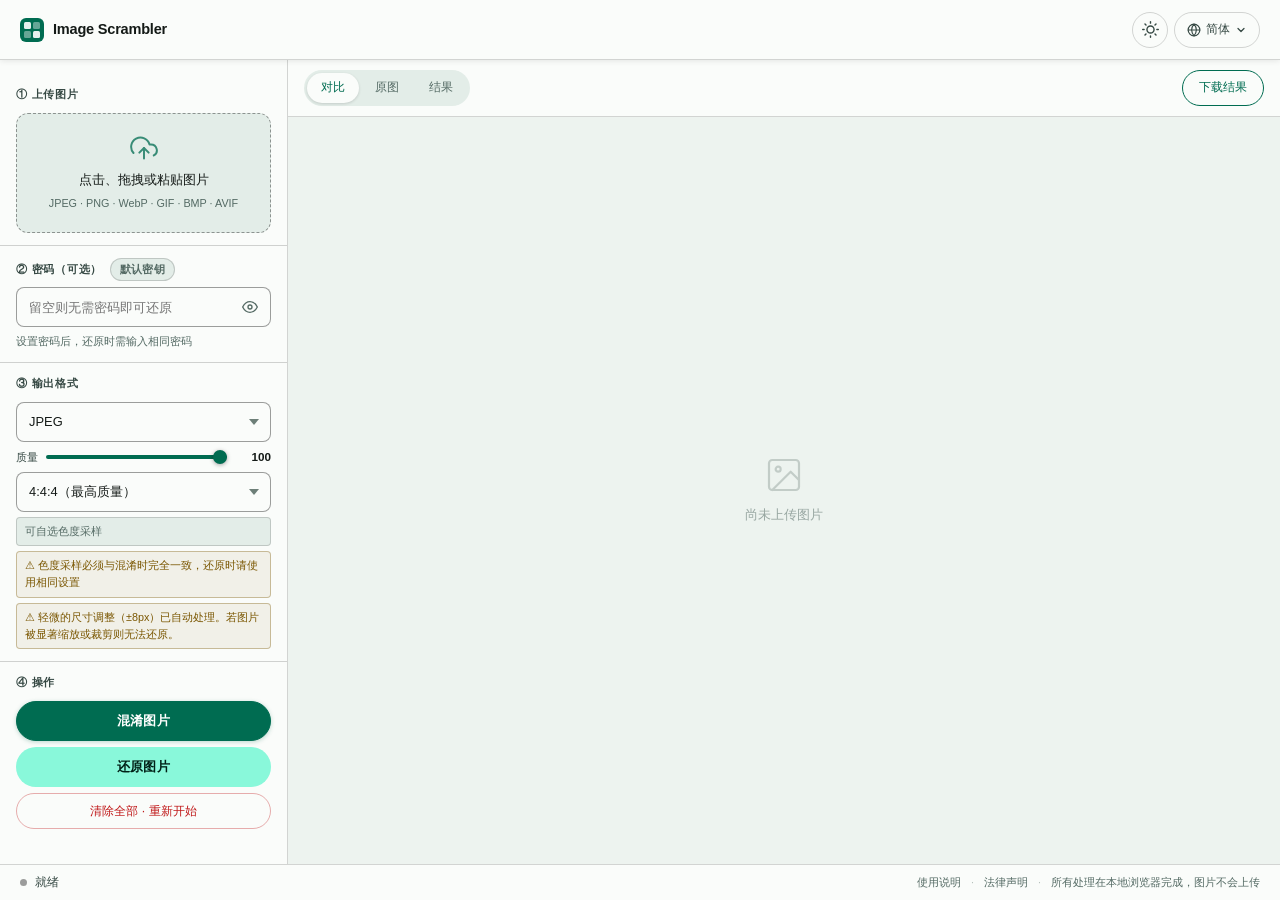
==== sites/imageprocess/scrambler/jgs/index.html @ 721153c7 "Initial commit" ====
<!DOCTYPE html>
<html lang="zh-Hans">

<head>
    <meta charset="UTF-8">
    <meta name="viewport" content="width=device-width,initial-scale=1">
    <meta name="description"
        content="JGS — WASM-powered DCT-domain image scrambler. Pure-Rust core, selectable chroma subsampling, runs entirely in your browser.">
    <title>JGS</title>
    <link rel="stylesheet" href="style.css">
</head>

<body>
    <div id="app">

        <!-- ── WASM / Worker support banner (hidden until check fails) ── -->
        <div id="wasm-error" class="wasm-error" style="display:none" role="alert">
            <svg width="18" height="18" viewBox="0 0 24 24" fill="none" stroke="currentColor" stroke-width="2"
                stroke-linecap="round" stroke-linejoin="round" aria-hidden="true" style="flex-shrink:0">
                <circle cx="12" cy="12" r="10" />
                <line x1="12" y1="8" x2="12" y2="12" />
                <line x1="12" y1="16" x2="12.01" y2="16" />
            </svg>
            <span data-i18n="wasm_not_supported"></span>
        </div>

        <!-- ── Topbar ── -->
        <header class="topbar">
            <div class="topbar-brand">
                <svg width="24" height="24" viewBox="0 0 24 24" fill="none" aria-hidden="true">
                    <rect width="24" height="24" rx="6" fill="var(--accent)" />
                    <rect x="4" y="4" width="7" height="7" rx="1.5" fill="var(--on-accent)" opacity=".9" />
                    <rect x="13" y="4" width="7" height="7" rx="1.5" fill="var(--on-accent)" opacity=".4" />
                    <rect x="4" y="13" width="7" height="7" rx="1.5" fill="var(--on-accent)" opacity=".4" />
                    <rect x="13" y="13" width="7" height="7" rx="1.5" fill="var(--on-accent)" opacity=".9" />
                </svg>
                <span data-i18n="brand">JGS</span>
            </div>
            <div class="topbar-right">
                <button class="theme-toggle" id="theme-toggle" aria-label="Toggle theme" title="Toggle theme">
                    <svg id="icon-light" width="17" height="17" viewBox="0 0 24 24" fill="none" stroke="currentColor"
                        stroke-width="2" stroke-linecap="round" stroke-linejoin="round">
                        <circle cx="12" cy="12" r="5" />
                        <line x1="12" y1="1" x2="12" y2="3" />
                        <line x1="12" y1="21" x2="12" y2="23" />
                        <line x1="4.22" y1="4.22" x2="5.64" y2="5.64" />
                        <line x1="18.36" y1="18.36" x2="19.78" y2="19.78" />
                        <line x1="1" y1="12" x2="3" y2="12" />
                        <line x1="21" y1="12" x2="23" y2="12" />
                        <line x1="4.22" y1="19.78" x2="5.64" y2="18.36" />
                        <line x1="18.36" y1="5.64" x2="19.78" y2="4.22" />
                    </svg>
                    <svg id="icon-dark" width="17" height="17" viewBox="0 0 24 24" fill="none" stroke="currentColor"
                        stroke-width="2" stroke-linecap="round" stroke-linejoin="round" style="display:none">
                        <path d="M21 12.79A9 9 0 1 1 11.21 3 7 7 0 0 0 21 12.79z" />
                    </svg>
                </button>
                <div class="lang-dropdown" id="lang-dropdown">
                    <button class="lang-trigger" id="lang-trigger" aria-haspopup="listbox" aria-expanded="false">
                        <svg width="14" height="14" viewBox="0 0 24 24" fill="none" stroke="currentColor"
                            stroke-width="2" stroke-linecap="round" stroke-linejoin="round">
                            <circle cx="12" cy="12" r="10" />
                            <line x1="2" y1="12" x2="22" y2="12" />
                            <path
                                d="M12 2a15.3 15.3 0 0 1 4 10 15.3 15.3 0 0 1-4 10 15.3 15.3 0 0 1-4-10 15.3 15.3 0 0 1 4-10z" />
                        </svg>
                        <span id="lang-label">简体</span>
                        <svg width="12" height="12" viewBox="0 0 24 24" fill="none" stroke="currentColor"
                            stroke-width="2.5" stroke-linecap="round" stroke-linejoin="round">
                            <polyline points="6 9 12 15 18 9" />
                        </svg>
                    </button>
                    <div class="lang-menu" id="lang-menu" role="listbox"></div>
                </div>
            </div>
        </header>

        <!-- ── Main layout ── -->
        <div class="main-layout">

            <!-- ── Sidebar ── -->
            <aside class="sidebar" id="sidebar">

                <!-- Step 1: Upload -->
                <div class="sidebar-section">
                    <span class="step-label" data-i18n="step1_label">① 上传图片</span>
                    <div class="upload-zone" id="upload-zone" tabindex="0" role="button" aria-label="Upload image">
                        <div class="upload-zone-icon">
                            <svg viewBox="0 0 24 24" fill="none" stroke="currentColor" stroke-width="1.7"
                                stroke-linecap="round" stroke-linejoin="round">
                                <polyline points="16 16 12 12 8 16" />
                                <line x1="12" y1="12" x2="12" y2="21" />
                                <path d="M20.39 18.39A5 5 0 0 0 18 9h-1.26A8 8 0 1 0 3 16.3" />
                            </svg>
                        </div>
                        <div class="upload-zone-text" data-i18n="upload_text">点击、拖拽或粘贴图片</div>
                        <div class="upload-zone-sub" data-i18n="upload_sub">JPEG · PNG · WebP · GIF · BMP · AVIF</div>
                        <input type="file" id="file-input" accept="image/*" style="display:none" aria-hidden="true">
                    </div>
                    <div class="detect-hint" id="detect-hint" style="display:none" data-i18n="detect_jgs_hint"></div>
                </div>

                <div class="sidebar-divider"></div>

                <!-- Step 2: Password -->
                <div class="sidebar-section">
                    <div class="step-kv">
                        <span class="step-label" data-i18n="step2_label">③ 密码（可选）</span>
                        <span class="key-badge" id="key-badge"></span>
                    </div>
                    <div class="pw-wrap">
                        <input class="field-input pw-text" type="text" id="password" autocomplete="off"
                            autocorrect="off" autocapitalize="off" spellcheck="false"
                            data-i18n-placeholder="password_placeholder">
                        <button class="pw-eye" id="pw-eye" type="button" tabindex="-1"
                            aria-label="Toggle password visibility">
                            <svg id="eye-open" width="16" height="16" viewBox="0 0 24 24" fill="none"
                                stroke="currentColor" stroke-width="2" stroke-linecap="round" stroke-linejoin="round">
                                <path d="M1 12s4-8 11-8 11 8 11 8-4 8-11 8-11-8-11-8z" />
                                <circle cx="12" cy="12" r="3" />
                            </svg>
                            <svg id="eye-closed" width="16" height="16" viewBox="0 0 24 24" fill="none"
                                stroke="currentColor" stroke-width="2" stroke-linecap="round" stroke-linejoin="round"
                                style="display:none">
                                <path
                                    d="M17.94 17.94A10.07 10.07 0 0 1 12 20c-7 0-11-8-11-8a18.45 18.45 0 0 1 5.06-5.94M9.9 4.24A9.12 9.12 0 0 1 12 4c7 0 11 8 11 8a18.5 18.5 0 0 1-2.16 3.19m-6.72-1.07a3 3 0 1 1-4.24-4.24" />
                                <line x1="1" y1="1" x2="23" y2="23" />
                            </svg>
                        </button>
                    </div>
                    <div class="field-hint" data-i18n="password_hint">设置密码后，还原时需输入相同密码</div>
                </div>

                <div class="sidebar-divider"></div>

                <!-- Step 3: Output format -->
                <div class="sidebar-section">
                    <span class="step-label" data-i18n="step3_label">③ 输出格式</span>
                    <select class="field-input" id="out-format" aria-label="Output format">
                        <option value="0" selected>JPEG</option>
                        <option value="1">PNG</option>
                    </select>
                    <div class="format-opts" id="format-opts"></div>
                </div>

                <div class="sidebar-divider"></div>

                <!-- Image info -->
                <div class="sidebar-section" id="info-section" style="display:none">
                    <span class="section-label" data-i18n="info_label">图片信息</span>
                    <div class="info-grid">
                        <div class="info-item">
                            <div class="k" data-i18n="info_size">尺寸</div>
                            <div class="v" id="info-size">—</div>
                        </div>
                        <div class="info-item">
                            <div class="k" data-i18n="info_blocks">块数</div>
                            <div class="v" id="info-blocks">—</div>
                        </div>
                        <div class="info-item">
                            <div class="k" data-i18n="info_chroma">色度</div>
                            <div class="v" id="info-chroma">—</div>
                        </div>
                        <div class="info-item">
                            <div class="k" data-i18n="info_fmt">格式</div>
                            <div class="v" id="info-fmt">—</div>
                        </div>
                    </div>
                </div>

                <div class="sidebar-divider" id="info-divider" style="display:none"></div>

                <!-- Step 4: Actions -->
                <div class="sidebar-section">
                    <span class="step-label" data-i18n="step4_label">④ 操作</span>
                    <button class="btn btn-primary btn-full" id="btn-scramble" data-i18n="scramble_btn">混淆图片</button>
                    <button class="btn btn-secondary btn-full" id="btn-restore" data-i18n="restore_btn">还原图片</button>
                    <button class="btn btn-ghost btn-sm btn-full" id="btn-reset" data-i18n="reset_btn"
                        style="display:none">重置为原图</button>
                    <button class="btn btn-danger btn-sm btn-full" id="btn-clear" data-i18n="clear_btn">清除全部 ·
                        重新开始</button>
                </div>

            </aside>

            <!-- ── Preview area ── -->
            <main class="preview-area" id="preview-area">

                <div class="preview-toolbar">
                    <div class="preview-tabs" role="tablist">
                        <button class="tab-btn active" id="tab-split" role="tab" aria-selected="true" data-tab="split"
                            data-i18n="tab_split">对比</button>
                        <button class="tab-btn" id="tab-original" role="tab" aria-selected="false" data-tab="original"
                            data-i18n="tab_original">原图</button>
                        <button class="tab-btn" id="tab-result" role="tab" aria-selected="false" data-tab="result"
                            data-i18n="tab_result">结果</button>
                    </div>
                    <div class="toolbar-right">
                        <span class="stale-badge" id="stale-badge" style="display:none" data-i18n="stale_hint"></span>
                        <button class="btn btn-ghost btn-sm" id="btn-download" data-i18n="download_btn">下载结果</button>
                    </div>
                </div>

                <!-- Compare slider view (default) -->
                <div class="compare-outer" id="view-split">
                    <div class="compare-wrap" id="compare-wrap">
                        <div class="compare-layer compare-left">
                            <img id="cmp-orig" src="" alt="Original" style="display:none">
                        </div>
                        <div class="compare-layer compare-right" id="cmp-right-layer">
                            <img id="cmp-result" src="" alt="Result" style="display:none">
                        </div>
                        <div class="compare-divider" id="cmp-divider" style="display:none"></div>
                        <div class="compare-handle" id="cmp-handle" style="display:none">
                            <svg width="16" height="16" viewBox="0 0 24 24" fill="none" stroke="currentColor"
                                stroke-width="2.5" stroke-linecap="round" stroke-linejoin="round" aria-hidden="true">
                                <!-- left arrow -->
                                <polyline points="9 18 3 12 9 6" />
                                <!-- right arrow -->
                                <polyline points="15 18 21 12 15 6" />
                            </svg>
                        </div>
                        <span class="compare-label compare-label-l" id="cmp-label-l" style="display:none"
                            data-i18n="pane_original">原图</span>
                        <span class="compare-label compare-label-r" id="cmp-label-r" style="display:none"
                            data-i18n="pane_result">结果</span>
                        <div class="compare-empty" id="cmp-empty">
                            <svg width="40" height="40" viewBox="0 0 24 24" fill="none" stroke="currentColor"
                                stroke-width="1.3" stroke-linecap="round" stroke-linejoin="round" opacity=".5"
                                aria-hidden="true">
                                <rect x="3" y="3" width="18" height="18" rx="2" ry="2" />
                                <circle cx="8.5" cy="8.5" r="1.5" />
                                <polyline points="21 15 16 10 5 21" />
                            </svg>
                            <span data-i18n="empty_original">尚未上传图片</span>
                        </div>
                    </div>
                </div>

                <!-- Single views (hidden by default) -->
                <div id="view-original" style="display:none; flex:1; position:relative">
                    <div class="single-view">
                        <img id="sv-orig" src="" alt="Original" style="display:none">
                        <div class="single-empty" id="sv-orig-empty">
                            <svg width="36" height="36" viewBox="0 0 24 24" fill="none" stroke="currentColor"
                                stroke-width="1.3" stroke-linecap="round" stroke-linejoin="round" opacity=".5">
                                <rect x="3" y="3" width="18" height="18" rx="2" />
                                <circle cx="8.5" cy="8.5" r="1.5" />
                                <polyline points="21 15 16 10 5 21" />
                            </svg>
                            <span data-i18n="empty_original">尚未上传图片</span>
                        </div>
                    </div>
                </div>

                <div id="view-result" style="display:none; flex:1; position:relative">
                    <div class="single-view">
                        <img id="sv-result" src="" alt="Result" style="display:none">
                        <div class="single-empty" id="sv-result-empty">
                            <svg width="36" height="36" viewBox="0 0 24 24" fill="none" stroke="currentColor"
                                stroke-width="1.3" stroke-linecap="round" stroke-linejoin="round" opacity=".5">
                                <rect x="3" y="3" width="18" height="18" rx="2" />
                                <circle cx="8.5" cy="8.5" r="1.5" />
                                <polyline points="21 15 16 10 5 21" />
                            </svg>
                            <span data-i18n="empty_result">混淆或还原后显示</span>
                        </div>
                    </div>
                </div>

            </main>
        </div>

        <!-- ── Combined bottom bar (status + footer links) ── -->
        <div class="bottom-bar">
            <div class="status-dot" id="status-dot"></div>
            <span id="status-text" data-i18n="status_ready">就绪</span>
            <div class="bottom-bar-links">
                <a href="#" id="link-help" data-i18n="footer_help">使用说明</a>
                <span class="dot">·</span>
                <a href="#" id="link-legal" data-i18n="footer_legal">法律声明</a>
                <span class="dot">·</span>
                <span data-i18n="footer_local">所有处理在本地浏览器完成，图片不会上传</span>
            </div>
        </div>

        <!-- ── Help Modal ── -->
        <div class="overlay" id="overlay-help" role="dialog" aria-modal="true" aria-labelledby="help-title">
            <div class="modal">
                <div class="modal-header">
                    <h2 id="help-title" data-i18n="help_title">使用说明</h2>
                </div>
                <div class="modal-body" id="help-body"></div>
                <div class="modal-footer">
                    <hr class="modal-divider">
                    <button class="modal-close" data-close="overlay-help" data-i18n="close">关闭</button>
                </div>
            </div>
        </div>

        <!-- ── Legal Modal ── -->
        <div class="overlay" id="overlay-legal" role="dialog" aria-modal="true" aria-labelledby="legal-title">
            <div class="modal">
                <div class="modal-header">
                    <h2 id="legal-title" data-i18n="legal_title">法律声明</h2>
                </div>
                <div class="modal-body" id="legal-body"></div>
                <div class="modal-footer">
                    <hr class="modal-divider">
                    <button class="modal-close" data-close="overlay-legal" data-i18n="close">关闭</button>
                </div>
            </div>
        </div>

    </div><!-- #app -->

    <script type="module" src="app.js"></script>
</body>

</html>
---- sites/imageprocess/scrambler/jgs/style.css ----
/* ============================================================
   Design Tokens
   ============================================================ */
/* ─ MD3 Light (default) ─ */
:root {
    --bg: #EDF3EF;
    --surface: #FAFCFA;
    --surface2: #E3EDE8;
    --surface3: #D7E3DD;
    --border: rgba(0, 0, 0, .16);
    --border-h: rgba(0, 0, 0, .38);
    --ink: #141A17;
    --ink2: #354843;
    --ink3: #546A64;
    --accent: #006C51;
    --accent-h: #00503C;
    --accent-dim: rgba(0, 108, 81, .12);
    --prim-cont: #89F8DA;
    --on-prim-cont: #002117;
    --sec-cont: #CCE8DF;
    --on-sec-cont: #082019;
    --err-cont: #FFDAD6;
    --on-err-cont: #410002;
    --danger: #C0191A;
    --warn: #7A5600;
    --on-accent: #ffffff;
    --ok: #006C51;
    --shadow: 0 1px 4px rgba(0, 0, 0, .12), 0 2px 16px rgba(0, 0, 0, .08);
    --shadow-sm: 0 1px 3px rgba(0, 0, 0, .14);
    --r: 12px;
    --r-sm: 8px;
    --r-xs: 4px;
    --r-lg: 28px;
    --r-full: 9999px;
    --font: "Google Sans", Roboto, -apple-system, BlinkMacSystemFont, "Segoe UI",
        "SF Pro Text", "Helvetica Neue", Arial, "Noto Sans", "Noto Sans CJK SC",
        "Microsoft YaHei UI", "PingFang SC", "Hiragino Sans GB", sans-serif;
    --trans: 200ms cubic-bezier(.2, 0, 0, 1);
    --trans-fast: 100ms cubic-bezier(.2, 0, 0, 1);
    --sidebar-w: 288px;
    color-scheme: light;
}

/* ─ MD3 Dark ─ */
[data-theme="dark"] {
    --bg: #0D1210;
    --surface: #181D1B;
    --surface2: #222928;
    --surface3: #2C3330;
    --border: rgba(255, 255, 255, .14);
    --border-h: rgba(255, 255, 255, .32);
    --ink: #DDE4E0;
    --ink2: #BECAC4;
    --ink3: #99ABA4;
    --accent: #6EDBBF;
    --accent-h: #58C9AD;
    --accent-dim: rgba(110, 219, 191, .14);
    --prim-cont: #00513C;
    --on-prim-cont: #89F8DA;
    --sec-cont: #2D4840;
    --on-sec-cont: #CCE8DF;
    --err-cont: #93000A;
    --on-err-cont: #FFDAD6;
    --danger: #FFB4AB;
    --warn: #F0BD48;
    --on-accent: #00271E;
    --ok: #6EDBBF;
    --shadow: 0 2px 12px rgba(0, 0, 0, .55), 0 0 0 1px rgba(255, 255, 255, .05);
    --shadow-sm: 0 1px 4px rgba(0, 0, 0, .45);
    color-scheme: dark;
}

*,
*::before,
*::after {
    box-sizing: border-box;
    margin: 0;
    padding: 0
}

html {
    font-size: 15px;
    -webkit-text-size-adjust: 100%;
    text-size-adjust: 100%;
    scroll-behavior: smooth
}

body {
    font-family: var(--font);
    background: var(--bg);
    color: var(--ink);
    min-height: 100svh;
    line-height: 1.6;
    -webkit-font-smoothing: antialiased
}

img {
    max-width: 100%;
    display: block;
    -webkit-user-select: none;
    user-select: none
}

button,
input,
select {
    font: inherit;
    color: inherit
}

button {
    cursor: pointer;
    background: none;
    border: none
}

a {
    color: var(--accent);
    text-decoration: none
}

a:hover {
    text-decoration: underline
}

svg {
    flex-shrink: 0
}

#app {
    display: flex;
    flex-direction: column;
    min-height: 100svh
}

/* ─ Topbar ─ */
.topbar {
    display: flex;
    align-items: center;
    justify-content: space-between;
    gap: 10px;
    padding: 0 20px;
    height: 60px;
    border-bottom: 1px solid var(--border);
    background: var(--surface);
    position: sticky;
    top: 0;
    z-index: 200;
    flex-shrink: 0;
    box-shadow: 0 1px 6px rgba(0, 0, 0, .09);
}

.topbar-brand {
    display: flex;
    align-items: center;
    gap: 9px;
    font-weight: 700;
    font-size: .97rem;
    letter-spacing: -.015em;
    white-space: nowrap;
    color: var(--ink);
}

.topbar-right {
    display: flex;
    align-items: center;
    gap: 6px
}

/* ─ Lang dropdown ─ */
.lang-dropdown {
    position: relative
}

.lang-trigger {
    display: flex;
    align-items: center;
    gap: 5px;
    height: 36px;
    padding: 0 12px;
    border-radius: var(--r-full);
    border: 1.5px solid var(--border);
    background: transparent;
    color: var(--ink2);
    font-size: .8rem;
    font-weight: 500;
    transition: border-color var(--trans-fast), color var(--trans-fast), background var(--trans-fast);
    cursor: pointer;
}

.lang-trigger:hover {
    border-color: var(--border-h);
    color: var(--ink);
    background: var(--surface2)
}

.lang-trigger svg {
    transition: transform var(--trans)
}

.lang-dropdown.open .lang-trigger svg:last-child {
    transform: rotate(180deg)
}

.lang-menu {
    display: none;
    position: absolute;
    top: calc(100% + 6px);
    right: 0;
    background: var(--surface);
    border: 1px solid var(--border);
    border-radius: var(--r);
    overflow: hidden;
    min-width: 140px;
    box-shadow: var(--shadow);
    padding: 4px 0;
    z-index: 300;
}

.lang-dropdown.open .lang-menu {
    display: block
}

.lang-option {
    display: flex;
    align-items: center;
    gap: 8px;
    padding: 9px 14px;
    font-size: .84rem;
    color: var(--ink2);
    cursor: pointer;
    transition: background var(--trans-fast), color var(--trans-fast);
    white-space: nowrap;
}

.lang-option:hover {
    background: var(--surface2);
    color: var(--ink)
}

.lang-option.active {
    color: var(--accent);
    font-weight: 500
}

.lang-option-check {
    width: 12px;
    flex-shrink: 0
}

/* ─ Theme toggle ─ */
.theme-toggle {
    display: flex;
    align-items: center;
    justify-content: center;
    width: 36px;
    height: 36px;
    border-radius: 50%;
    border: 1.5px solid var(--border);
    background: transparent;
    color: var(--ink2);
    cursor: pointer;
    transition: border-color var(--trans-fast), color var(--trans-fast), background var(--trans-fast);
}

.theme-toggle:hover {
    border-color: var(--border-h);
    color: var(--ink);
    background: var(--surface2)
}

/* ─ Layout ─ */
.main-layout {
    display: grid;
    grid-template-columns: var(--sidebar-w) 1fr;
    flex: 1;
    min-height: 0;
    overflow: hidden;
}

@media(max-width:740px) {
    .main-layout {
        grid-template-columns: 1fr;
        overflow: visible
    }
}

@media(max-width:400px) {
    .topbar {
        padding: 0 12px
    }

    .preview-toolbar {
        padding: 8px 12px
    }

    .sidebar {
        padding: 12px 12px 20px
    }

    .status-bar {
        padding: 0 12px
    }

    footer {
        padding: 8px 12px
    }
}

/* ─ Sidebar ─ */
.sidebar {
    border-right: 1px solid var(--border);
    background: var(--surface);
    padding: 16px 16px 24px;
    display: flex;
    flex-direction: column;
    gap: 0;
    overflow-y: auto;
}

@media(max-width:740px) {
    .sidebar {
        border-right: none;
        border-bottom: 1px solid var(--border)
    }
}

.sidebar-section {
    display: flex;
    flex-direction: column;
    gap: 6px;
    padding: 10px 0
}

.section-label {
    font-size: .68rem;
    color: var(--ink3);
    font-weight: 600;
    text-transform: uppercase;
    letter-spacing: .06em
}

.step-label {
    font-size: .72rem;
    color: var(--ink2);
    font-weight: 700;
    text-transform: uppercase;
    letter-spacing: .07em;
    display: block;
    margin-bottom: 4px;
}

.sidebar-divider {
    height: 1px;
    background: var(--border-h);
    margin: 2px -16px;
    opacity: .45
}

/* ─ Upload zone ─ */
.upload-zone {
    border: 1.5px dashed var(--border-h);
    border-radius: var(--r);
    padding: 20px 14px;
    text-align: center;
    cursor: pointer;
    transition: border-color var(--trans), background var(--trans);
    background: var(--surface2);
    position: relative;
}

.upload-zone:hover,
.upload-zone.drag-over {
    border-color: var(--accent);
    background: var(--accent-dim)
}

.upload-zone:focus-visible {
    outline: none;
    border-color: var(--accent);
    box-shadow: 0 0 0 3px var(--accent-dim)
}

.upload-zone-icon {
    margin: 0 auto 8px;
    color: var(--accent);
    opacity: .75;
    width: 28px;
    height: 28px
}

.upload-zone-text {
    font-size: .86rem;
    color: var(--ink);
    font-weight: 500
}

.upload-zone-sub {
    font-size: .72rem;
    color: var(--ink3);
    margin-top: 4px
}

/* ─ Field input ─ */
.field-input {
    width: 100%;
    height: 40px;
    background: var(--surface);
    border: 1.5px solid var(--border-h);
    border-radius: var(--r-sm);
    padding: 0 12px;
    font-size: .86rem;
    color: var(--ink);
    transition: border-color var(--trans-fast), box-shadow var(--trans-fast);
    -webkit-appearance: none;
    appearance: none;
    outline: none;
}

.field-input:hover {
    border-color: var(--accent)
}

.field-input:focus {
    border-color: var(--accent);
    box-shadow: 0 0 0 3px var(--accent-dim)
}

.field-input:disabled {
    opacity: .45;
    cursor: not-allowed;
    background: var(--surface2)
}

select.field-input {
    background-image: url("data:image/svg+xml,%3Csvg xmlns='http://www.w3.org/2000/svg' width='10' height='6' viewBox='0 0 10 6'%3E%3Cpath fill='%236D7F78' d='M5 6L0 0h10z'/%3E%3C/svg%3E");
    background-repeat: no-repeat;
    background-position: right 11px center;
    padding-right: 30px;
    cursor: pointer;
}

.field-hint {
    font-size: .73rem;
    color: var(--ink3);
    line-height: 1.5
}

/* ─ Password field ─ */
.pw-wrap {
    position: relative
}

.pw-wrap .field-input {
    padding-right: 44px
}

input.pw-text {
    -webkit-text-security: disc
}

input.pw-text.revealed {
    -webkit-text-security: none
}

.pw-eye {
    position: absolute;
    right: 6px;
    top: 50%;
    transform: translateY(-50%);
    width: 30px;
    height: 30px;
    display: flex;
    align-items: center;
    justify-content: center;
    color: var(--ink3);
    cursor: pointer;
    border-radius: 50%;
    transition: background var(--trans-fast), color var(--trans-fast);
}

.pw-eye:hover {
    background: var(--surface2);
    color: var(--ink2)
}

/* ─ Buttons ─ */
.btn {
    display: inline-flex;
    align-items: center;
    justify-content: center;
    gap: 6px;
    padding: 0 20px;
    height: 40px;
    border-radius: var(--r-full);
    font-size: .86rem;
    font-weight: 500;
    letter-spacing: .01em;
    border: 1.5px solid transparent;
    transition: background var(--trans-fast), border-color var(--trans-fast),
        color var(--trans-fast), box-shadow var(--trans-fast), filter var(--trans-fast);
    white-space: nowrap;
    -webkit-user-select: none;
    user-select: none;
    cursor: pointer;
    -webkit-tap-highlight-color: transparent;
    text-decoration: none;
}

.btn:focus-visible {
    outline: 2px solid var(--accent);
    outline-offset: 2px
}

.btn-primary {
    background: var(--accent);
    color: var(--on-accent);
    border-color: var(--accent);
    font-weight: 600;
    box-shadow: 0 1px 4px rgba(0, 108, 81, .25);
}

.btn-primary:hover:not(:disabled) {
    background: var(--accent-h);
    border-color: var(--accent-h);
    box-shadow: 0 3px 12px rgba(0, 108, 81, .38);
}

.btn-secondary {
    background: var(--prim-cont);
    color: var(--on-prim-cont);
    border-color: transparent;
    font-weight: 600;
}

.btn-secondary:hover:not(:disabled) {
    filter: brightness(.94);
    box-shadow: var(--shadow-sm)
}

.btn-ghost {
    background: transparent;
    color: var(--accent);
    border-color: var(--accent);
    font-weight: 500
}

.btn-ghost:hover:not(:disabled) {
    background: var(--accent-dim);
    border-color: var(--accent-h)
}

.btn-danger {
    background: transparent;
    color: var(--danger);
    border-color: rgba(192, 25, 26, .35)
}

.btn-danger:hover:not(:disabled) {
    background: var(--err-cont);
    border-color: var(--danger)
}

.btn:disabled {
    opacity: .38;
    cursor: not-allowed;
    pointer-events: none
}

.btn-full {
    width: 100%
}

.btn-sm {
    height: 36px;
    padding: 0 16px;
    font-size: .82rem
}

/* ─ Info grid ─ */
.info-grid {
    display: grid;
    grid-template-columns: 1fr 1fr;
    gap: 6px;
    font-size: .77rem
}

.info-item {
    background: var(--surface2);
    border: 1px solid var(--border);
    border-radius: var(--r-sm);
    padding: 8px 10px;
    display: flex;
    flex-direction: column;
    gap: 2px;
}

.info-item .k {
    color: var(--ink3);
    font-size: .68rem;
    font-weight: 600;
    text-transform: uppercase;
    letter-spacing: .05em
}

.info-item .v {
    color: var(--ink);
    font-weight: 500;
    word-break: break-all;
    font-size: .8rem
}

/* ─ Combined bottom bar (status + footer links) ─ */
.bottom-bar {
    border-top: 1px solid var(--border);
    background: var(--surface);
    padding: 0 20px;
    height: 36px;
    display: flex;
    align-items: center;
    gap: 8px;
    font-size: .78rem;
    color: var(--ink2);
    flex-shrink: 0;
    overflow: hidden;
}

.bottom-bar-links {
    margin-left: auto;
    display: flex;
    gap: 10px;
    align-items: center;
    font-size: .72rem;
    color: var(--ink3);
    flex-shrink: 0;
    white-space: nowrap;
}

.bottom-bar-links a {
    color: var(--ink3);
    transition: color var(--trans-fast);
}

.bottom-bar-links a:hover {
    color: var(--ink2);
    text-decoration: none;
}

.bottom-bar-links .dot {
    opacity: .4;
}

@media(max-width: 600px) {
    .bottom-bar-links span:last-child {
        display: none;
        /* hide "local" notice on tiny screens */
    }
}

.status-dot {
    width: 7px;
    height: 7px;
    border-radius: 50%;
    background: var(--border-h);
    flex-shrink: 0;
    transition: background var(--trans);
}

.status-dot.ok {
    background: var(--ok)
}

.status-dot.error {
    background: var(--danger)
}

.status-dot.warn {
    background: var(--warn)
}

.status-dot.busy {
    background: var(--accent);
    animation: pulse .9s ease-in-out infinite
}

@keyframes pulse {

    0%,
    100% {
        opacity: 1
    }

    50% {
        opacity: .2
    }
}

#status-text {
    color: var(--ink2);
    flex: 1;
    overflow: hidden;
    text-overflow: ellipsis;
    white-space: nowrap
}

/* On desktop, lock the app to exactly the viewport height so the bottom bar
   is always visible without page-level scrolling.  The sidebar scrolls
   internally if its content overflows. */
@media (min-width: 741px) {

    html,
    body {
        height: 100%;
        overflow: hidden;
    }

    #app {
        height: 100svh;
        min-height: unset;
        overflow: hidden;
    }
}

/* ─ Preview area ─ */
.preview-area {
    display: flex;
    flex-direction: column;
    min-height: 0;
    background: var(--bg);
    overflow: hidden
}

@media(max-width:740px) {
    .preview-area {
        min-height: 380px
    }
}

.preview-toolbar {
    display: flex;
    align-items: center;
    justify-content: space-between;
    gap: 10px;
    padding: 10px 16px;
    border-bottom: 1px solid var(--border);
    background: var(--surface);
    flex-shrink: 0;
    flex-wrap: wrap;
}

.preview-tabs {
    display: flex;
    gap: 2px;
    background: var(--surface2);
    border-radius: var(--r-full);
    padding: 3px
}

.tab-btn {
    height: 30px;
    padding: 0 14px;
    border-radius: var(--r-full);
    font-size: .8rem;
    color: var(--ink3);
    border: none;
    transition: all var(--trans-fast);
    background: transparent;
    cursor: pointer;
    white-space: nowrap;
    font-weight: 500;
}

.tab-btn.active {
    background: var(--surface);
    color: var(--accent);
    box-shadow: var(--shadow-sm)
}

.tab-btn:hover:not(.active) {
    color: var(--ink2)
}

/* ─ Preview panels (side-by-side) ─ */
.preview-panels {
    flex: 1;
    display: grid;
    grid-template-columns: 1fr 1fr;
    gap: 1px;
    background: var(--border);
    overflow: hidden;
}

@media(max-width:540px) {
    .preview-panels {
        grid-template-columns: 1fr;
        grid-template-rows: 1fr 1fr
    }
}

.preview-pane {
    background: var(--bg);
    display: flex;
    flex-direction: column;
    overflow: hidden
}

.pane-header {
    padding: 5px 14px;
    font-size: .74rem;
    color: var(--ink3);
    border-bottom: 1px solid var(--border);
    background: var(--surface);
    flex-shrink: 0;
    letter-spacing: .02em;
}

.pane-body {
    flex: 1;
    display: flex;
    align-items: center;
    justify-content: center;
    overflow: hidden;
    padding: 14px;
    position: relative;
}

.pane-body img {
    max-width: 100%;
    max-height: 100%;
    object-fit: contain;
    border-radius: 4px
}

.pane-empty {
    display: flex;
    flex-direction: column;
    align-items: center;
    gap: 8px;
    color: var(--ink3);
    font-size: .82rem;
    opacity: .55;
    pointer-events: none;
    text-align: center;
}

/* ─ Compare slider ─ */
.compare-outer {
    flex: 1;
    position: relative;
    overflow: hidden;
    min-height: 200px
}

.compare-wrap {
    position: absolute;
    inset: 0;
    --split: 50%;
    touch-action: none;
    cursor: default;
    /* col-resize only on the handle */
}

.compare-layer {
    position: absolute;
    inset: 0;
    display: flex;
    align-items: center;
    justify-content: center;
    padding: 12px;
    pointer-events: none;
}

.compare-layer img {
    max-width: 100%;
    max-height: 100%;
    object-fit: contain;
    border-radius: 3px;
    display: block
}

.compare-right {
    clip-path: inset(0 0 0 var(--split))
}

.compare-divider {
    position: absolute;
    top: 0;
    bottom: 0;
    left: var(--split);
    transform: translateX(-50%);
    width: 2px;
    background: #fff;
    box-shadow: 0 0 0 1px rgba(0, 0, 0, .4), 0 0 8px rgba(0, 0, 0, .5);
    z-index: 10;
    pointer-events: none;
}

.compare-handle {
    position: absolute;
    top: 50%;
    left: var(--split);
    /* tracks --split, same as the divider line */
    transform: translate(-50%, -50%);
    width: 36px;
    height: 36px;
    border-radius: 50%;
    background: #fff;
    box-shadow: 0 2px 8px rgba(0, 0, 0, .4);
    display: flex;
    align-items: center;
    justify-content: center;
    color: #333;
    cursor: ew-resize;
    z-index: 11;
    /* above divider */
}

.compare-label {
    position: absolute;
    top: 10px;
    background: rgba(0, 0, 0, .55);
    -webkit-backdrop-filter: blur(6px);
    backdrop-filter: blur(6px);
    color: #fff;
    padding: 2px 9px;
    border-radius: var(--r-full);
    font-size: .7rem;
    font-weight: 500;
    pointer-events: none;
    z-index: 5;
}

.compare-label-l {
    left: 12px
}

.compare-label-r {
    right: 12px
}

.compare-empty {
    position: absolute;
    inset: 0;
    display: flex;
    flex-direction: column;
    align-items: center;
    justify-content: center;
    gap: 10px;
    color: var(--ink3);
    font-size: .84rem;
    opacity: .55;
    pointer-events: none;
    text-align: center;
}

.single-view {
    position: absolute;
    inset: 0;
    display: flex;
    align-items: center;
    justify-content: center;
    padding: 12px;
}

.single-view img {
    max-width: 100%;
    max-height: 100%;
    object-fit: contain;
    border-radius: 3px
}

.single-empty {
    display: flex;
    flex-direction: column;
    align-items: center;
    gap: 10px;
    color: var(--ink3);
    font-size: .84rem;
    opacity: .55;
    text-align: center;
}

/* ─ Overlay / Modal ─ */
.overlay {
    display: none;
    position: fixed;
    inset: 0;
    background: rgba(0, 0, 0, .6);
    -webkit-backdrop-filter: blur(6px);
    backdrop-filter: blur(6px);
    z-index: 500;
    align-items: center;
    justify-content: center;
    padding: 16px;
}

.overlay.open {
    display: flex
}

.modal {
    background: var(--surface);
    border: 1px solid var(--border);
    border-radius: var(--r-lg);
    max-width: 600px;
    width: 100%;
    max-height: 88svh;
    display: flex;
    flex-direction: column;
    overflow: hidden;
    box-shadow: 0 8px 48px rgba(0, 0, 0, .28), 0 2px 12px rgba(0, 0, 0, .12);
}

.modal-header {
    flex-shrink: 0;
    padding: 24px 28px 0
}

.modal-body {
    flex: 1 1 auto;
    min-height: 0;
    overflow-y: auto;
    padding: 16px 28px;
    scrollbar-width: none;
    -ms-overflow-style: none;
}

.modal-body::-webkit-scrollbar {
    display: none
}

.modal-footer {
    flex-shrink: 0;
    padding: 0 28px 20px;
    display: flex;
    flex-direction: column;
    gap: 14px
}

.modal h2 {
    font-size: 1.08rem;
    font-weight: 700;
    letter-spacing: -.01em;
    color: var(--ink)
}

.modal h3 {
    font-size: .88rem;
    font-weight: 700;
    color: var(--ink);
    margin-top: 10px;
    margin-bottom: 2px
}

.modal p,
.modal li {
    font-size: .845rem;
    color: var(--ink2);
    line-height: 1.85
}

.modal ul,
.modal ol {
    padding-left: 20px;
    display: flex;
    flex-direction: column;
    gap: 5px
}

.modal-body>*:first-child {
    margin-top: 0
}

.modal-close {
    align-self: flex-end;
    height: 38px;
    padding: 0 24px;
    border-radius: var(--r-full);
    background: var(--accent);
    color: var(--on-accent);
    border: none;
    font-size: .86rem;
    font-weight: 600;
    cursor: pointer;
    letter-spacing: .01em;
    transition: background var(--trans-fast), box-shadow var(--trans-fast);
    box-shadow: 0 1px 6px rgba(0, 0, 0, .22);
}

[data-theme="dark"] .modal-close {
    background: var(--prim-cont);
    color: var(--on-prim-cont)
}

.modal-close:hover {
    filter: brightness(.92);
    box-shadow: 0 2px 12px rgba(0, 0, 0, .30)
}

.modal-close:focus-visible {
    outline: 2px solid var(--accent);
    outline-offset: 3px
}

.modal-divider {
    border: none;
    border-top: 1px solid var(--border);
    margin: 0
}

/* ─ Footer ─ (removed — content moved to .bottom-bar) ─ */

/* ─ Scrollbar ─ */
::-webkit-scrollbar {
    width: 4px;
    height: 4px
}

::-webkit-scrollbar-track {
    background: transparent
}

::-webkit-scrollbar-thumb {
    background: var(--border-h);
    border-radius: 2px
}

::-webkit-scrollbar-thumb:hover {
    background: var(--ink3)
}

/* ─ Version badge ─ */
.ver-badge {
    font-size: .68rem;
    font-weight: 600;
    letter-spacing: .05em;
    text-transform: uppercase;
    background: var(--prim-cont);
    color: var(--on-prim-cont);
    border-radius: var(--r-full);
    padding: 3px 10px;
    white-space: nowrap;
    user-select: none;
    pointer-events: none;
    flex-shrink: 0;
}

/* ─ Format options panel ─ */
.format-opts {
    display: flex;
    flex-direction: column;
    gap: 5px
}

.format-note {
    font-size: .72rem;
    color: var(--ink3);
    line-height: 1.6;
    padding: 5px 8px;
    background: var(--surface2);
    border-radius: var(--r-xs);
    border: 1px solid var(--border);
}

.format-note.ok {
    border-color: rgba(16, 163, 127, .3);
    color: var(--accent);
    background: var(--accent-dim)
}

.format-note.warn {
    border-color: rgba(122, 86, 0, .35);
    color: var(--warn);
    background: rgba(122, 86, 0, .07);
}

.quality-row {
    display: flex;
    align-items: center;
    gap: 8px
}

.quality-row label {
    font-size: .74rem;
    color: var(--ink2);
    white-space: nowrap;
    flex-shrink: 0
}

.quality-val {
    font-size: .78rem;
    font-weight: 600;
    color: var(--ink);
    min-width: 36px;
    text-align: right;
    flex-shrink: 0
}

input[type="range"].q-slider {
    flex: 1;
    height: 4px;
    -webkit-appearance: none;
    appearance: none;
    background: linear-gradient(to right, var(--accent) var(--qpct, 100%), var(--surface3) var(--qpct, 100%));
    border-radius: 2px;
    outline: none;
    cursor: pointer;
}

input[type="range"].q-slider::-webkit-slider-thumb {
    -webkit-appearance: none;
    width: 14px;
    height: 14px;
    border-radius: 50%;
    background: var(--accent);
    cursor: pointer;
    box-shadow: 0 1px 4px rgba(0, 0, 0, .35);
}

input[type="range"].q-slider::-moz-range-thumb {
    width: 14px;
    height: 14px;
    border-radius: 50%;
    background: var(--accent);
    cursor: pointer;
    border: none;
    box-shadow: 0 1px 4px rgba(0, 0, 0, .35);
}

input[type="range"].q-slider:disabled {
    opacity: .35;
    cursor: not-allowed
}

/* ── WASM error banner ─────────────────────────────────────────────────────── */
.wasm-error {
    display: flex;
    align-items: flex-start;
    gap: 10px;
    padding: 12px 16px;
    border-radius: 8px;
    background: color-mix(in srgb, var(--error, #e53e3e) 12%, var(--surface1));
    border: 1px solid color-mix(in srgb, var(--error, #e53e3e) 40%, transparent);
    color: var(--error, #e53e3e);
    font-size: .875rem;
    line-height: 1.45;
    margin-bottom: 16px;
}

.wasm-error svg {
    flex-shrink: 0;
    margin-top: 1px;
}

/* ── Step key-value wrapper (label + badge on same row) ──────────────────── */
.step-kv {
    display: flex;
    align-items: center;
    gap: 8px;
    flex-wrap: wrap;
}

.step-kv .step-label {
    margin-bottom: 0;
}

/* ── Key badge ────────────────────────────────────────────────────────────── */
.key-badge {
    display: inline-block;
    padding: 2px 9px;
    border-radius: 999px;
    font-size: .72rem;
    font-weight: 600;
    letter-spacing: .02em;
    background: var(--surface2);
    color: var(--ink3);
    border: 1px solid var(--border);
    white-space: nowrap;
    user-select: none;
}

.key-badge.key-badge-user {
    background: color-mix(in srgb, var(--accent) 15%, var(--surface2));
    color: var(--accent);
    border-color: color-mix(in srgb, var(--accent) 40%, transparent);
}

/* ── Detect hint ─────────────────────────────────────────────────────────── */
.detect-hint {
    margin-top: 6px;
    padding: 6px 10px;
    border-radius: 6px;
    font-size: .78rem;
    color: var(--accent);
    background: color-mix(in srgb, var(--accent) 10%, var(--surface1));
    border: 1px solid color-mix(in srgb, var(--accent) 30%, transparent);
}

/* ── Stale badge (beside download button) ────────────────────────────────── */
.stale-badge {
    display: inline-block;
    padding: 2px 9px;
    border-radius: 999px;
    font-size: .72rem;
    font-weight: 600;
    background: color-mix(in srgb, var(--warn, #d97706) 12%, var(--surface2));
    color: var(--warn, #d97706);
    border: 1px solid color-mix(in srgb, var(--warn, #d97706) 35%, transparent);
    white-space: nowrap;
    user-select: none;
}

/* ── Toolbar right group (download + stale badge) ─────────────────────────── */
.toolbar-right {
    display: flex;
    align-items: center;
    gap: 8px;
    flex-wrap: wrap;
}

/* ── JGS detect pulse on restore button ──────────────────────────────────── */
.btn-secondary.btn-detect {
    animation: detect-pulse 2s ease-in-out infinite;
}

@keyframes detect-pulse {

    0%,
    100% {
        box-shadow: 0 0 0 0 color-mix(in srgb, var(--accent) 0%, transparent);
    }

    50% {
        box-shadow: 0 0 0 5px color-mix(in srgb, var(--accent) 30%, transparent);
    }
}
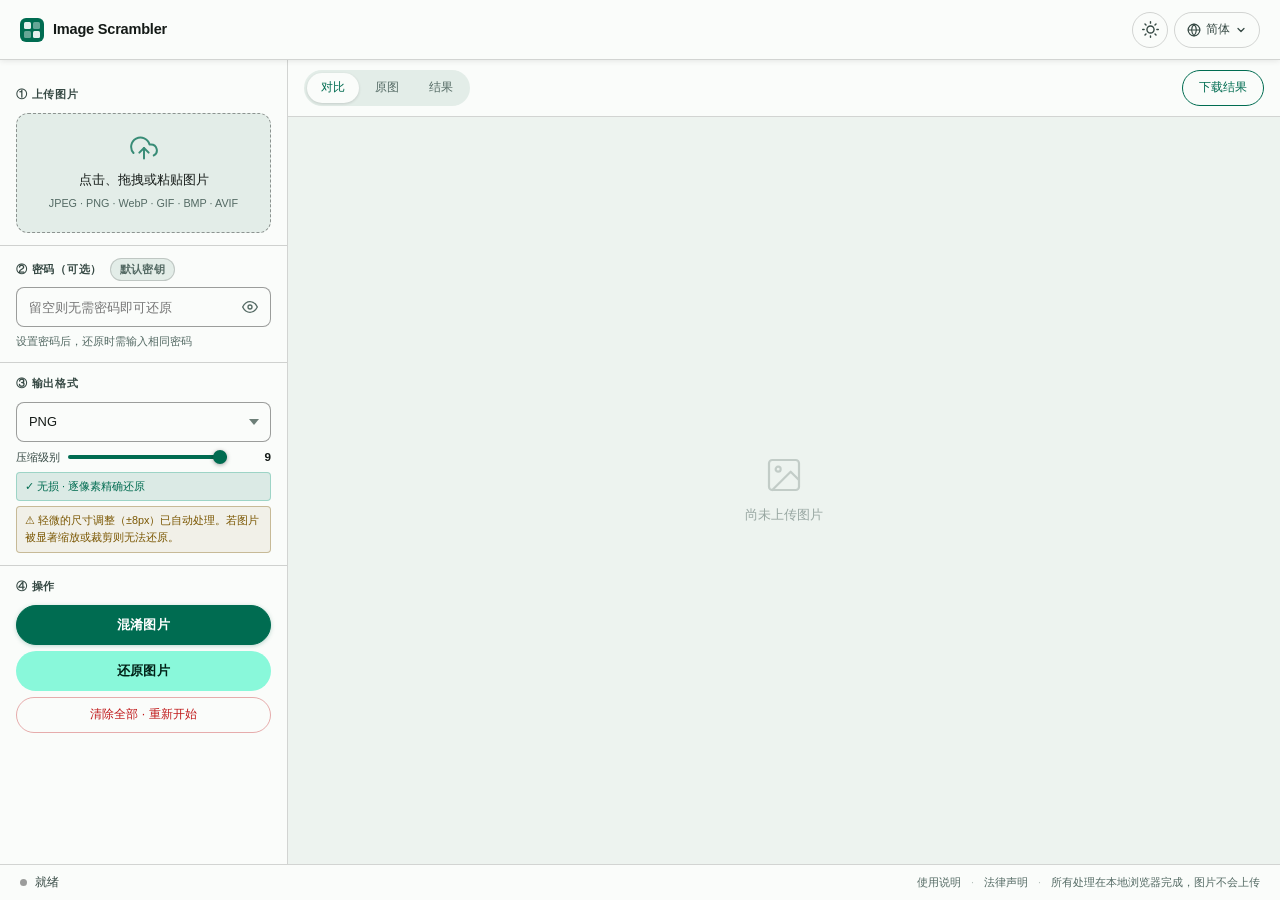
==== commit f7c4d3eb: "Initial commit" ====
--- a/sites/imageprocess/scrambler/jgs/index.html
+++ b/sites/imageprocess/scrambler/jgs/index.html
@@ -137,8 +137,8 @@
                 <div class="sidebar-section">
                     <span class="step-label" data-i18n="step3_label">③ 输出格式</span>
                     <select class="field-input" id="out-format" aria-label="Output format">
-                        <option value="0" selected>JPEG</option>
-                        <option value="1">PNG</option>
+                        <option value="0">JPEG</option>
+                        <option value="1" selected>PNG</option>
                     </select>
                     <div class="format-opts" id="format-opts"></div>
                 </div>
